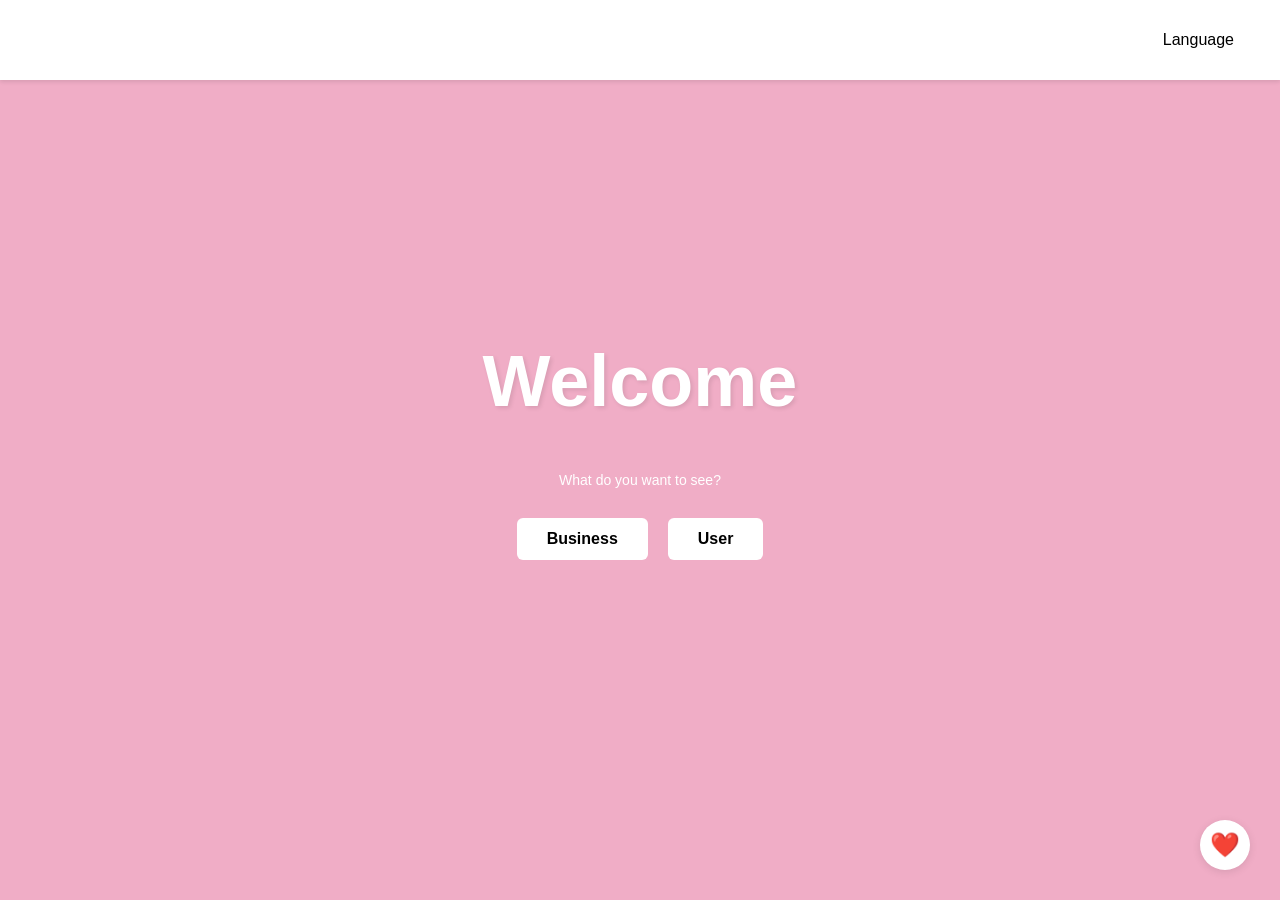
==== index.html @ 4588e00a "Create the initial portfolio website and temporary verification code flow" ====
<!DOCTYPE html>
<html lang="en">
<head>
    <meta charset="UTF-8">
    <meta name="viewport" content="width=device-width, initial-scale=1.0">
    <title>Welcome</title>
    <link rel="stylesheet" href="styles.css">
</head>
<body>
    <div class="top-bar">
        <button class="back-button" id="backButton">←</button>
        <div class="language-section" id="languageSection"><span class="language-label">Language</span></div>
    </div>

    <div class="main-container" id="mainContainer">
        <h1 class="main-title">Welcome</h1>
        <p class="subtitle">What do you want to see?</p>
        <div class="button-container">
            <button class="nav-button" data-section="business">Business</button>
            <button class="nav-button" data-section="user">User</button>
        </div>
        <div class="submenu" id="business-submenu">
            <button class="sub-button" data-page="about-me-business">About Me</button>
            <button class="sub-button" data-page="portfolio">Portfolio</button>
        </div>
        <div class="submenu" id="user-submenu">
            <button class="sub-button" data-page="about-me-user">About Me</button>
            <button class="sub-button" data-page="socials">Socials</button>
            <button class="sub-button" data-page="merch">Merch</button>
            <button class="sub-button" data-page="projects">Projects</button>
        </div>
    </div>

    <div class="detail-container" id="detailContainer">
        <div class="left-sidebar"><div class="white-box" id="whiteBox"></div></div>
        <div class="right-content"><h1 class="detail-title" id="detailTitle">Business</h1></div>
    </div>

    <button class="donate-button" id="donateButton">❤️</button>
    <div class="donate-label" id="donateLabel">Donate!</div>

    <div class="notifications-drawer" id="notificationsDrawer">
        <div class="drawer-header">
            <span class="drawer-title" id="drawerTitle">Notifications</span>
            <button class="drawer-close" id="drawerCloseBtn">✕</button>
        </div>
        <div class="drawer-content" id="drawerContent"></div>
    </div>

    <div class="panel" id="languagePanel">
        <div class="panel-content">
            <p class="panel-title">Select your language</p>
            <div class="language-options">
                <button class="language-option" data-lang="ja">日本語</button>
                <button class="language-option" data-lang="de">Deutsch</button>
                <button class="language-option" data-lang="en">English</button>
                <button class="language-option" data-lang="es">Español</button>
            </div>
            <button class="confirm-button" id="confirmButton">Confirm</button>
        </div>
    </div>

    <div class="panel" id="verificationPanel">
        <div class="panel-content">
            <p class="panel-title" id="verificationTitle">Enter verification code</p>
            <p id="verificationSubtitle" style="font-size: 12px; color: #666; margin-bottom: 20px;"></p>
            <div class="code-input-group" id="codeInputGroup">
                <input type="text" class="code-digit" maxlength="1" inputmode="numeric">
                <input type="text" class="code-digit" maxlength="1" inputmode="numeric">
                <input type="text" class="code-digit" maxlength="1" inputmode="numeric">
                <input type="text" class="code-digit" maxlength="1" inputmode="numeric">
                <input type="text" class="code-digit" maxlength="1" inputmode="numeric">
                <input type="text" class="code-digit" maxlength="1" inputmode="numeric">
            </div>
            <div class="error-message" id="verificationError"></div>
        </div>
    </div>

    <div class="panel" id="successPanel">
        <div class="panel-content success-panel">
            <p id="successMessage"></p>
            <button class="success-button" id="successConfirmBtn">Confirm</button>
        </div>
    </div>

    <div class="panel" id="profileEditPanel">
        <div class="panel-content">
            <p class="panel-title" id="profileEditTitle">Personalize profile</p>
            <div class="form-group">
                <label id="photoLabel">Profile photo</label>
                <input type="file" id="profilePhotoInput" accept="image/*">
            </div>
            <div class="form-group">
                <label id="usernameLabel">Username</label>
                <input type="text" id="profileUsernameInput" placeholder="New username">
            </div>
            <button class="confirm-button active" id="profileConfirmBtn" style="margin-top: 20px;">Confirm</button>
        </div>
    </div>

    <div class="overlay" id="overlay"></div>
    <script src="script.js"></script>
</body>
</html>
---- styles.css ----
* {
    margin: 0;
    padding: 0;
    box-sizing: border-box;
}

body {
    font-family: Arial, sans-serif;
    background-color: #F0ADC6;
    min-height: 100vh;
    overflow-x: hidden;
}

.top-bar {
    width: 100%;
    height: 80px;
    background-color: white;
    display: flex;
    justify-content: space-between;
    align-items: center;
    padding: 0 30px;
    position: fixed;
    top: 0;
    left: 0;
    z-index: 100;
    box-shadow: 0 2px 4px rgba(0, 0, 0, 0.1);
}

.back-button {
    display: none;
    background-color: #F0ADC6;
    border: 2px solid black;
    width: 40px;
    height: 40px;
    border-radius: 6px;
    cursor: pointer;
    font-size: 20px;
    color: black;
}

.back-button.show {
    display: flex;
    justify-content: center;
    align-items: center;
}

.language-section {
    cursor: pointer;
    margin-left: auto;
}

.language-section.hidden { display: none; }

.language-label {
    color: black;
    font-size: 16px;
    font-weight: 500;
    padding: 8px 16px;
    border-radius: 4px;
}

.language-label:hover { background-color: #f0f0f0; }

.main-container,
.detail-container {
    min-height: 100vh;
    padding-top: 80px;
    background-color: #F0ADC6;
}

.main-container {
    display: flex;
    flex-direction: column;
    justify-content: center;
    align-items: center;
}

.main-container.hidden { display: none; }

.detail-container {
    display: none;
    flex-direction: row;
    gap: 20px;
    padding: 100px 20px 20px;
}

.detail-container.show { display: flex; }

.left-sidebar {
    width: 28%;
    display: flex;
    justify-content: center;
    align-items: flex-start;
}

.right-content {
    width: 72%;
    display: flex;
    flex-direction: column;
    align-items: center;
}

.white-box {
    background-color: white;
    border-radius: 12px;
    padding: 30px;
    width: 100%;
    max-width: 350px;
    box-shadow: 0 4px 15px rgba(0, 0, 0, 0.1);
    min-height: 60vh;
    display: flex;
    flex-direction: column;
    gap: 20px;
}

.main-title,
.detail-title {
    font-weight: bold;
    color: white;
    text-align: center;
    text-shadow: 2px 2px 4px rgba(0, 0, 0, 0.1);
}

.main-title { font-size: 72px; margin-bottom: 50px; }
.detail-title { font-size: 48px; margin-bottom: 40px; }

.subtitle {
    color: white;
    font-size: 14px;
    margin-bottom: 30px;
    text-align: center;
}

.button-container {
    display: flex;
    gap: 20px;
    margin-bottom: 40px;
    flex-wrap: wrap;
    justify-content: center;
}

.nav-button,
.sub-button,
.profile-button,
.login-button,
.confirm-button,
.success-button,
.language-option {
    border: none;
    border-radius: 6px;
    cursor: pointer;
    font-weight: 600;
    transition: all 0.3s ease;
}

.nav-button {
    background: white;
    color: black;
    padding: 12px 30px;
    font-size: 16px;
}

.submenu {
    display: flex;
    gap: 15px;
    flex-wrap: wrap;
    justify-content: center;
    margin-top: 20px;
    opacity: 0;
    max-height: 0;
    overflow: hidden;
    transition: all 0.3s ease;
}

.submenu.active { opacity: 1; max-height: 200px; }

.sub-button {
    background: white;
    color: black;
    padding: 10px 20px;
    font-size: 14px;
}

.nav-button:hover,
.sub-button:hover,
.profile-button:hover,
.login-button:hover,
.confirm-button:hover,
.success-button:hover,
.back-button:hover {
    transform: translateY(-2px);
}

.form-group {
    display: flex;
    flex-direction: column;
    gap: 8px;
}

.form-group label {
    color: black;
    font-size: 14px;
    font-weight: 600;
}

.form-group input[type="email"],
.form-group input[type="text"] {
    padding: 10px;
    border: 2px solid #e0e0e0;
    border-radius: 6px;
    font-size: 14px;
}

.form-group input:focus,
.code-digit:focus {
    outline: none;
    border-color: #F0ADC6;
}

.notification-group {
    display: flex;
    gap: 12px;
    align-items: flex-start;
    padding: 15px;
    background: #f9f9f9;
    border-radius: 6px;
}

.notification-group input { width: 20px; height: 20px; }
.notification-group label { font-size: 12px; color: #666; }

.login-button,
.profile-button,
.confirm-button,
.success-button {
    background: #F0ADC6;
    color: black;
    padding: 12px;
}

.login-button { margin-top: auto; }

.user-profile {
    display: flex;
    flex-direction: column;
    gap: 20px;
    align-items: center;
}

.profile-avatar {
    width: 100px;
    height: 100px;
    border-radius: 50%;
    background: #e0e0e0;
    display: flex;
    align-items: center;
    justify-content: center;
    color: #999;
    overflow: hidden;
}

.profile-avatar img { width: 100%; height: 100%; object-fit: cover; }
.profile-name { font-size: 18px; font-weight: 600; }
.profile-buttons { display: flex; flex-direction: column; gap: 12px; width: 100%; }
.profile-button { width: 100%; }

.donate-button {
    position: fixed;
    bottom: 30px;
    right: 30px;
    width: 50px;
    height: 50px;
    background: white;
    border: none;
    border-radius: 50%;
    cursor: pointer;
    font-size: 24px;
    box-shadow: 0 2px 8px rgba(0, 0, 0, 0.1);
    z-index: 50;
}

.donate-label {
    position: fixed;
    bottom: 30px;
    right: 90px;
    background: white;
    padding: 8px 15px;
    border-radius: 6px;
    font-size: 14px;
    font-weight: 600;
    opacity: 0;
    pointer-events: none;
    transition: all 0.3s ease;
}

.donate-button:hover ~ .donate-label { opacity: 1; }

.overlay {
    display: none;
    position: fixed;
    inset: 0;
    background: rgba(0, 0, 0, 0.5);
    z-index: 200;
}

.overlay.active { display: block; }

.panel {
    position: fixed;
    top: 50%;
    left: 50%;
    transform: translate(-50%, -50%) scale(0);
    background: white;
    padding: 40px;
    border-radius: 12px;
    z-index: 300;
    box-shadow: 0 8px 32px rgba(0, 0, 0, 0.2);
    max-width: 400px;
    width: 90%;
    transition: transform 0.3s ease;
}

.panel.active { transform: translate(-50%, -50%) scale(1); }
.panel-content { text-align: center; }

.panel-title {
    color: black;
    font-size: 18px;
    font-weight: 600;
    margin-bottom: 25px;
}

.language-options {
    display: flex;
    flex-direction: column;
    gap: 12px;
    margin-bottom: 25px;
}

.language-option {
    background: #f5f5f5;
    color: black;
    border: 2px solid #e0e0e0;
    padding: 12px 20px;
}

.language-option.selected,
.confirm-button.active { background: #F0ADC6; border-color: #F0ADC6; }
.confirm-button { opacity: 0.5; pointer-events: none; }
.confirm-button.active { opacity: 1; pointer-events: all; }

.code-input-group {
    display: flex;
    gap: 8px;
    justify-content: center;
    margin: 20px 0;
}

.code-digit {
    width: 40px;
    height: 40px;
    font-size: 18px;
    font-weight: 600;
    text-align: center;
    border: 2px solid #e0e0e0;
    border-radius: 6px;
}

.error-message {
    color: red;
    font-size: 12px;
    text-align: center;
    margin-top: 10px;
    display: none;
}

.error-message.show { display: block; }

.success-panel { max-width: 350px; }
.success-panel p { color: black; line-height: 1.6; margin-bottom: 20px; }

.code-notice {
    position: fixed;
    top: 100px;
    right: 30px;
    z-index: 500;
    background: white;
    color: black;
    border-radius: 10px;
    padding: 18px 24px;
    min-width: 220px;
    text-align: center;
    box-shadow: 0 8px 24px rgba(0, 0, 0, 0.18);
    transform: translateX(0);
    transition: transform 0.45s ease, opacity 0.45s ease;
}

.code-notice-label { font-size: 14px; margin-bottom: 8px; }
.code-notice-value { font-size: 36px; font-weight: 800; letter-spacing: 5px; }
.code-notice.hide { transform: translateX(calc(100% + 40px)); opacity: 0; }

.notifications-drawer {
    position: fixed;
    top: 80px;
    right: -400px;
    width: 350px;
    height: calc(100vh - 80px);
    background: white;
    box-shadow: -4px 0 15px rgba(0, 0, 0, 0.2);
    z-index: 250;
    transition: right 0.3s ease;
}

.notifications-drawer.open { right: 0; }
.drawer-header { padding: 20px; border-bottom: 2px solid #e0e0e0; display: flex; justify-content: space-between; }
.drawer-content { padding: 20px; }
.notification-item { padding: 12px; background: #f9f9f9; border-radius: 6px; margin-bottom: 12px; }
.drawer-close { width: 30px; height: 30px; background: #F0ADC6; border: none; border-radius: 6px; cursor: pointer; }

@media (max-width: 768px) {
    .main-title { font-size: 48px; }
    .detail-title { font-size: 36px; }
    .top-bar { height: 60px; padding: 0 20px; }
    .detail-container { flex-direction: column; padding-top: 80px; }
    .left-sidebar, .right-content { width: 100%; }
    .panel { padding: 30px 20px; }
    .code-notice { top: 70px; right: 12px; min-width: 190px; }
}
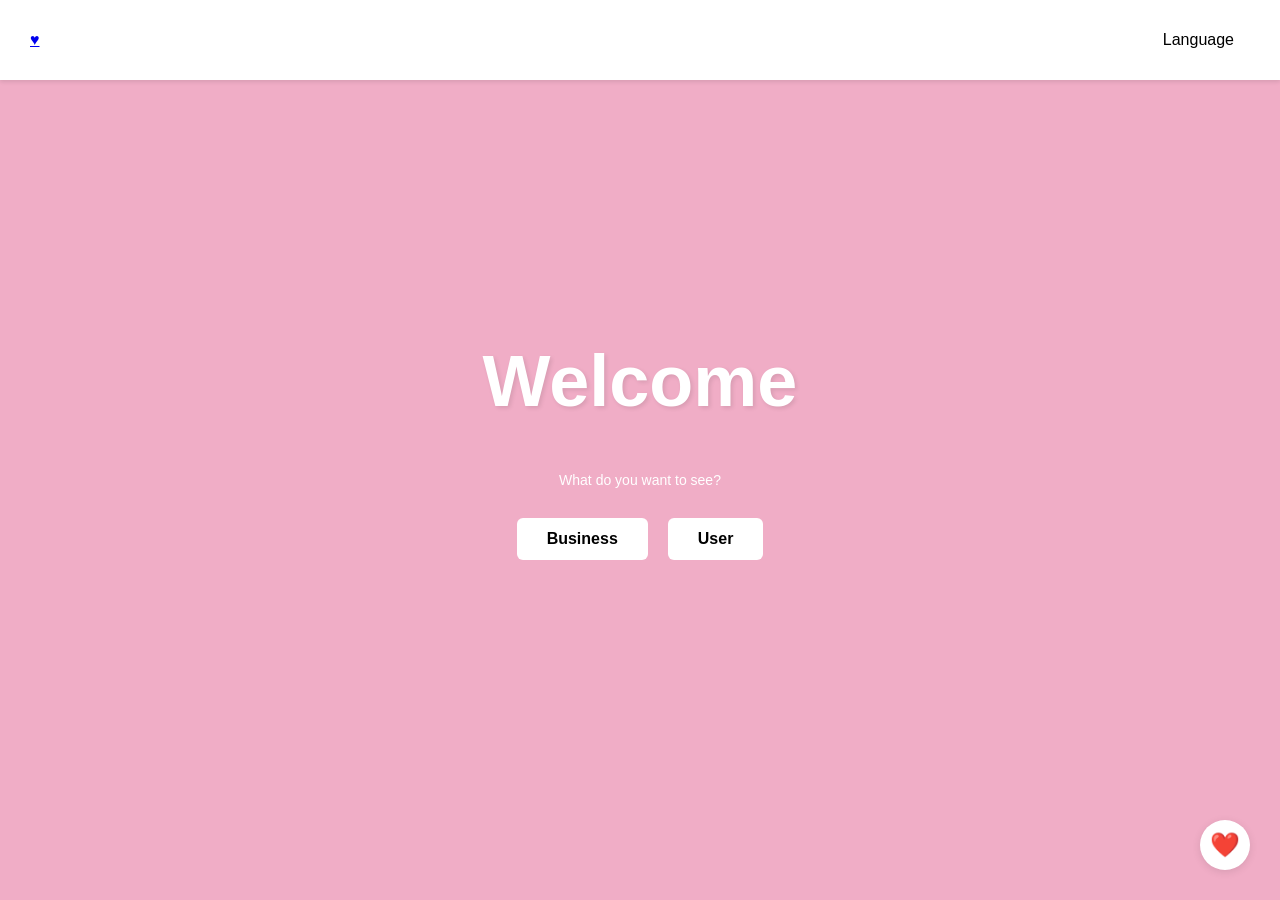
==== commit 81c4214a: "Add visible pink heart link to control room" ====
--- a/index.html
+++ b/index.html
@@ -4,101 +4,32 @@
     <meta charset="UTF-8">
     <meta name="viewport" content="width=device-width, initial-scale=1.0">
     <title>Welcome</title>
-    <link rel="stylesheet" href="styles.css">
+    <link rel="stylesheet" href="styles.css?v=account-fix-20261122">
 </head>
 <body>
     <div class="top-bar">
-        <button class="back-button" id="backButton">←</button>
+        <button class="back-button" id="backButton" aria-label="Back">←</button>
+        <a class="control-room-heart" href="control-room.html" aria-label="Sala de control">♥</a>
         <div class="language-section" id="languageSection"><span class="language-label">Language</span></div>
     </div>
-
     <div class="main-container" id="mainContainer">
-        <h1 class="main-title">Welcome</h1>
-        <p class="subtitle">What do you want to see?</p>
-        <div class="button-container">
-            <button class="nav-button" data-section="business">Business</button>
-            <button class="nav-button" data-section="user">User</button>
-        </div>
-        <div class="submenu" id="business-submenu">
-            <button class="sub-button" data-page="about-me-business">About Me</button>
-            <button class="sub-button" data-page="portfolio">Portfolio</button>
-        </div>
-        <div class="submenu" id="user-submenu">
-            <button class="sub-button" data-page="about-me-user">About Me</button>
-            <button class="sub-button" data-page="socials">Socials</button>
-            <button class="sub-button" data-page="merch">Merch</button>
-            <button class="sub-button" data-page="projects">Projects</button>
-        </div>
+        <h1 class="main-title">Welcome</h1><p class="subtitle">What do you want to see?</p>
+        <div class="button-container"><button class="nav-button" data-section="business">Business</button><button class="nav-button" data-section="user">User</button></div>
+        <div class="submenu" id="business-submenu"><button class="sub-button" data-page="about-me-business">About Me</button><button class="sub-button" data-page="portfolio">Portfolio</button></div>
+        <div class="submenu" id="user-submenu"><button class="sub-button" data-page="about-me-user">About Me</button><button class="sub-button" data-page="socials">Socials</button><button class="sub-button" data-page="merch">Merch</button><button class="sub-button" data-page="projects">Projects</button></div>
     </div>
-
-    <div class="detail-container" id="detailContainer">
-        <div class="left-sidebar"><div class="white-box" id="whiteBox"></div></div>
-        <div class="right-content"><h1 class="detail-title" id="detailTitle">Business</h1></div>
-    </div>
-
-    <button class="donate-button" id="donateButton">❤️</button>
-    <div class="donate-label" id="donateLabel">Donate!</div>
-
-    <div class="notifications-drawer" id="notificationsDrawer">
-        <div class="drawer-header">
-            <span class="drawer-title" id="drawerTitle">Notifications</span>
-            <button class="drawer-close" id="drawerCloseBtn">✕</button>
-        </div>
-        <div class="drawer-content" id="drawerContent"></div>
-    </div>
-
-    <div class="panel" id="languagePanel">
-        <div class="panel-content">
-            <p class="panel-title">Select your language</p>
-            <div class="language-options">
-                <button class="language-option" data-lang="ja">日本語</button>
-                <button class="language-option" data-lang="de">Deutsch</button>
-                <button class="language-option" data-lang="en">English</button>
-                <button class="language-option" data-lang="es">Español</button>
-            </div>
-            <button class="confirm-button" id="confirmButton">Confirm</button>
-        </div>
-    </div>
-
-    <div class="panel" id="verificationPanel">
-        <div class="panel-content">
-            <p class="panel-title" id="verificationTitle">Enter verification code</p>
-            <p id="verificationSubtitle" style="font-size: 12px; color: #666; margin-bottom: 20px;"></p>
-            <div class="code-input-group" id="codeInputGroup">
-                <input type="text" class="code-digit" maxlength="1" inputmode="numeric">
-                <input type="text" class="code-digit" maxlength="1" inputmode="numeric">
-                <input type="text" class="code-digit" maxlength="1" inputmode="numeric">
-                <input type="text" class="code-digit" maxlength="1" inputmode="numeric">
-                <input type="text" class="code-digit" maxlength="1" inputmode="numeric">
-                <input type="text" class="code-digit" maxlength="1" inputmode="numeric">
-            </div>
-            <div class="error-message" id="verificationError"></div>
-        </div>
-    </div>
-
-    <div class="panel" id="successPanel">
-        <div class="panel-content success-panel">
-            <p id="successMessage"></p>
-            <button class="success-button" id="successConfirmBtn">Confirm</button>
-        </div>
-    </div>
-
-    <div class="panel" id="profileEditPanel">
-        <div class="panel-content">
-            <p class="panel-title" id="profileEditTitle">Personalize profile</p>
-            <div class="form-group">
-                <label id="photoLabel">Profile photo</label>
-                <input type="file" id="profilePhotoInput" accept="image/*">
-            </div>
-            <div class="form-group">
-                <label id="usernameLabel">Username</label>
-                <input type="text" id="profileUsernameInput" placeholder="New username">
-            </div>
-            <button class="confirm-button active" id="profileConfirmBtn" style="margin-top: 20px;">Confirm</button>
-        </div>
-    </div>
-
+    <div class="detail-container" id="detailContainer"><div class="left-sidebar"><div class="white-box" id="whiteBox"></div></div><div class="right-content"><h1 class="detail-title" id="detailTitle"></h1></div></div>
+    <button class="donate-button" id="donateButton" aria-label="Donate">❤️</button><div class="donate-label" id="donateLabel">Donate!</div>
+    <div class="notifications-drawer" id="notificationsDrawer"><div class="drawer-header"><span class="drawer-title" id="drawerTitle">Notifications</span><button class="drawer-close" id="drawerCloseBtn">×</button></div><div class="drawer-content" id="drawerContent"></div></div>
+    <div class="panel" id="languagePanel"><div class="panel-content"><p class="panel-title">Select your language</p><div class="language-options"><button class="language-option" data-lang="ja">日本語</button><button class="language-option" data-lang="en">English</button><button class="language-option" data-lang="de">Deutsch</button><button class="language-option" data-lang="es">Español</button></div><button class="confirm-button" id="confirmButton">Confirm</button></div></div>
+    <div class="panel" id="verificationPanel"><div class="panel-content"><p class="panel-title" id="verificationTitle">Enter verification code</p><p id="verificationSubtitle" class="verification-subtitle">Code expires in 10 seconds</p><div class="code-input-group"><input class="code-digit" inputmode="numeric" maxlength="1"><input class="code-digit" inputmode="numeric" maxlength="1"><input class="code-digit" inputmode="numeric" maxlength="1"><input class="code-digit" inputmode="numeric" maxlength="1"><input class="code-digit" inputmode="numeric" maxlength="1"><input class="code-digit" inputmode="numeric" maxlength="1"></div><div class="error-message" id="verificationError">Incorrect code</div></div></div>
+    <div class="panel" id="successPanel"><div class="panel-content success-panel"><p id="successMessage"></p><button class="success-button" id="successConfirmBtn">Confirm</button></div></div>
+    <div class="panel" id="profileEditPanel"><div class="panel-content"><p class="panel-title" id="profileEditTitle">Personalize profile</p><div class="crop-editor"><div class="crop-preview" id="cropPreview"><span id="cropPlaceholder">pfp</span><img id="cropImage" alt="Profile preview" hidden></div><div class="crop-controls"><label class="choose-photo-button" for="profilePhotoInput" id="choosePhotoLabel">Choose photo</label><input id="profilePhotoInput" type="file" accept="image/*" hidden><span class="zoom-label" id="zoomLabel">Zoom</span><input id="photoZoom" type="range" min="1" max="3" step="0.01" value="1" disabled><span class="crop-hint" id="cropHint">Move the image to adjust it.</span></div></div><div class="form-group"><label for="profileUsernameInput" id="usernameLabel">Name</label><input type="text" id="profileUsernameInput" maxlength="30"></div><button class="confirm-button active" id="profileConfirmBtn">Confirm</button></div></div>
+    <div class="panel account-panel" id="accountPanel"><div class="panel-content"><div class="panel-heading"><p class="panel-title" id="accountPanelTitle">Sobre mi cuenta</p><button class="panel-close" id="accountCloseBtn" aria-label="Close">×</button></div><div class="account-actions"><button class="account-action" id="accountInfoBtn">Información de mi cuenta</button><button class="account-action" id="logoutBtn">Cerrar sesión</button><button class="account-action danger-button" id="deleteAccountBtn">Borrar cuenta</button></div></div></div>
+    <div class="panel account-panel" id="accountInfoPanel"><div class="panel-content"><div class="panel-heading"><p class="panel-title">Información de mi cuenta</p></div><div class="account-info"><p><strong id="createdAtLabel">Creado el:</strong> <span id="accountCreatedAt"></span></p><p><strong id="visitsLabel">Visitas:</strong> <span id="accountVisits"></span></p></div><div class="account-panel-footer"><span id="backToAccountLabel">Volver</span><button class="back-to-account-button" id="backToAccountBtn" aria-label="Volver">←</button></div></div></div>
+    <div class="panel confirm-delete-panel" id="deleteConfirmPanel"><div class="panel-content"><p class="panel-title" id="deleteConfirmTitle">¿Estás seguro de querer borrar la cuenta?</p><div class="delete-confirm-actions"><button class="confirm-button active" id="confirmDeleteBtn">Sí</button><button class="success-button" id="cancelDeleteBtn">No</button></div></div></div>
+    <div class="panel account-panel delete-request-panel" id="deleteRequestPanel"><div class="panel-content"><div class="panel-heading"><span></span><button class="panel-close" id="deleteRequestCloseBtn" aria-label="Close">×</button></div><p class="delete-request-message">Para borrar tu cuenta, debes enviar una solicitud por correo. Se eliminarán tus datos personales una vez confirmada la solicitud.</p></div></div>
     <div class="overlay" id="overlay"></div>
-    <script src="script.js"></script>
+    <script src="script.js?v=account-fix-20261122"></script>
 </body>
 </html>
--- a/styles.css
+++ b/styles.css
@@ -4,425 +4,118 @@
     box-sizing: border-box;
 }
 
-body {
-    font-family: Arial, sans-serif;
-    background-color: #F0ADC6;
-    min-height: 100vh;
-    overflow-x: hidden;
-}
-
-.top-bar {
-    width: 100%;
-    height: 80px;
-    background-color: white;
-    display: flex;
-    justify-content: space-between;
-    align-items: center;
-    padding: 0 30px;
-    position: fixed;
-    top: 0;
-    left: 0;
-    z-index: 100;
-    box-shadow: 0 2px 4px rgba(0, 0, 0, 0.1);
-}
-
-.back-button {
-    display: none;
-    background-color: #F0ADC6;
-    border: 2px solid black;
-    width: 40px;
-    height: 40px;
-    border-radius: 6px;
-    cursor: pointer;
-    font-size: 20px;
-    color: black;
-}
-
-.back-button.show {
-    display: flex;
-    justify-content: center;
-    align-items: center;
-}
-
-.language-section {
-    cursor: pointer;
-    margin-left: auto;
-}
-
+body { font-family: Arial, sans-serif; background-color: #F0ADC6; min-height: 100vh; overflow-x: hidden; }
+.top-bar { width: 100%; height: 80px; background: white; display: flex; justify-content: space-between; align-items: center; padding: 0 30px; position: fixed; top: 0; left: 0; z-index: 100; box-shadow: 0 2px 4px rgba(0,0,0,.1); }
+.back-button { display: none; background: #F0ADC6; border: 2px solid black; width: 40px; height: 40px; border-radius: 6px; cursor: pointer; font-size: 20px; color: black; }
+.back-button.show { display: flex; justify-content: center; align-items: center; }
+.language-section { cursor: pointer; margin-left: auto; }
 .language-section.hidden { display: none; }
-
-.language-label {
-    color: black;
-    font-size: 16px;
-    font-weight: 500;
-    padding: 8px 16px;
-    border-radius: 4px;
-}
-
-.language-label:hover { background-color: #f0f0f0; }
-
-.main-container,
-.detail-container {
-    min-height: 100vh;
-    padding-top: 80px;
-    background-color: #F0ADC6;
-}
-
-.main-container {
-    display: flex;
-    flex-direction: column;
-    justify-content: center;
-    align-items: center;
-}
-
+.language-label { color: black; font-size: 16px; font-weight: 500; padding: 8px 16px; border-radius: 4px; }
+.language-label:hover { background: #f0f0f0; }
+.main-container, .detail-container { min-height: 100vh; padding-top: 80px; background: #F0ADC6; }
+.main-container { display: flex; flex-direction: column; justify-content: center; align-items: center; }
 .main-container.hidden { display: none; }
-
-.detail-container {
-    display: none;
-    flex-direction: row;
-    gap: 20px;
-    padding: 100px 20px 20px;
-}
-
+.detail-container { display: none; flex-direction: row; gap: 20px; padding: 100px 20px 20px; }
 .detail-container.show { display: flex; }
-
-.left-sidebar {
-    width: 28%;
-    display: flex;
-    justify-content: center;
-    align-items: flex-start;
-}
-
-.right-content {
-    width: 72%;
-    display: flex;
-    flex-direction: column;
-    align-items: center;
-}
-
-.white-box {
-    background-color: white;
-    border-radius: 12px;
-    padding: 30px;
-    width: 100%;
-    max-width: 350px;
-    box-shadow: 0 4px 15px rgba(0, 0, 0, 0.1);
-    min-height: 60vh;
-    display: flex;
-    flex-direction: column;
-    gap: 20px;
-}
-
-.main-title,
-.detail-title {
-    font-weight: bold;
-    color: white;
-    text-align: center;
-    text-shadow: 2px 2px 4px rgba(0, 0, 0, 0.1);
-}
-
+.left-sidebar { width: 28%; display: flex; justify-content: center; align-items: flex-start; }
+.right-content { width: 72%; display: flex; flex-direction: column; align-items: center; }
+.white-box { background: white; border-radius: 12px; padding: 30px; width: 100%; max-width: 350px; box-shadow: 0 4px 15px rgba(0,0,0,.1); min-height: 60vh; display: flex; flex-direction: column; gap: 20px; }
+.main-title, .detail-title { font-weight: bold; color: white; text-align: center; text-shadow: 2px 2px 4px rgba(0,0,0,.1); }
 .main-title { font-size: 72px; margin-bottom: 50px; }
 .detail-title { font-size: 48px; margin-bottom: 40px; }
-
-.subtitle {
-    color: white;
-    font-size: 14px;
-    margin-bottom: 30px;
-    text-align: center;
-}
-
-.button-container {
-    display: flex;
-    gap: 20px;
-    margin-bottom: 40px;
-    flex-wrap: wrap;
-    justify-content: center;
-}
-
-.nav-button,
-.sub-button,
-.profile-button,
-.login-button,
-.confirm-button,
-.success-button,
-.language-option {
-    border: none;
-    border-radius: 6px;
-    cursor: pointer;
-    font-weight: 600;
-    transition: all 0.3s ease;
-}
-
-.nav-button {
-    background: white;
-    color: black;
-    padding: 12px 30px;
-    font-size: 16px;
-}
-
-.submenu {
-    display: flex;
-    gap: 15px;
-    flex-wrap: wrap;
-    justify-content: center;
-    margin-top: 20px;
-    opacity: 0;
-    max-height: 0;
-    overflow: hidden;
-    transition: all 0.3s ease;
-}
-
+.subtitle { color: white; font-size: 14px; margin-bottom: 30px; text-align: center; }
+.button-container { display: flex; gap: 20px; margin-bottom: 40px; flex-wrap: wrap; justify-content: center; }
+.nav-button, .sub-button, .profile-button, .login-button, .confirm-button, .success-button, .language-option, .account-action, .choose-photo-button, .back-to-account-button { border: none; border-radius: 6px; cursor: pointer; font-weight: 600; transition: all .2s ease; }
+.nav-button { background: white; color: black; padding: 12px 30px; font-size: 16px; }
+.submenu { display: flex; gap: 15px; flex-wrap: wrap; justify-content: center; margin-top: 20px; opacity: 0; max-height: 0; overflow: hidden; transition: all .3s ease; }
 .submenu.active { opacity: 1; max-height: 200px; }
-
-.sub-button {
-    background: white;
-    color: black;
-    padding: 10px 20px;
-    font-size: 14px;
-}
-
-.nav-button:hover,
-.sub-button:hover,
-.profile-button:hover,
-.login-button:hover,
-.confirm-button:hover,
-.success-button:hover,
-.back-button:hover {
-    transform: translateY(-2px);
-}
-
-.form-group {
-    display: flex;
-    flex-direction: column;
-    gap: 8px;
-}
-
-.form-group label {
-    color: black;
-    font-size: 14px;
-    font-weight: 600;
-}
-
-.form-group input[type="email"],
-.form-group input[type="text"] {
-    padding: 10px;
-    border: 2px solid #e0e0e0;
-    border-radius: 6px;
-    font-size: 14px;
-}
-
-.form-group input:focus,
-.code-digit:focus {
-    outline: none;
-    border-color: #F0ADC6;
-}
-
-.notification-group {
-    display: flex;
-    gap: 12px;
-    align-items: flex-start;
-    padding: 15px;
-    background: #f9f9f9;
-    border-radius: 6px;
-}
-
+.sub-button { background: white; color: black; padding: 10px 20px; font-size: 14px; }
+.nav-button:hover, .sub-button:hover, .profile-button:hover, .login-button:hover, .confirm-button:hover, .success-button:hover, .account-action:hover, .back-to-account-button:hover, .choose-photo-button:hover { transform: translateY(-2px); }
+.form-group { display: flex; flex-direction: column; gap: 8px; }
+.form-group label { color: black; font-size: 14px; font-weight: 600; }
+.form-group input[type="email"], .form-group input[type="text"] { padding: 10px; border: 2px solid #e0e0e0; border-radius: 6px; font-size: 14px; }
+.form-group input:focus, .code-digit:focus { outline: none; border-color: #F0ADC6; }
+.notification-group { display: flex; gap: 12px; align-items: flex-start; padding: 15px; background: #f9f9f9; border-radius: 6px; }
 .notification-group input { width: 20px; height: 20px; }
 .notification-group label { font-size: 12px; color: #666; }
-
-.login-button,
-.profile-button,
-.confirm-button,
-.success-button {
-    background: #F0ADC6;
-    color: black;
-    padding: 12px;
-}
-
+.login-button, .profile-button, .confirm-button, .success-button { background: #F0ADC6; color: black; padding: 12px; }
 .login-button { margin-top: auto; }
-
-.user-profile {
-    display: flex;
-    flex-direction: column;
-    gap: 20px;
-    align-items: center;
-}
-
-.profile-avatar {
-    width: 100px;
-    height: 100px;
-    border-radius: 50%;
-    background: #e0e0e0;
-    display: flex;
-    align-items: center;
-    justify-content: center;
-    color: #999;
-    overflow: hidden;
-}
-
+.user-profile { display: flex; flex-direction: column; gap: 20px; align-items: center; width: 100%; }
+.profile-avatar { width: 100px; height: 100px; border-radius: 50%; background: #fff0f6; border: 3px solid #cc668e; display: flex; align-items: center; justify-content: center; color: #222; overflow: hidden; font-weight: 700; }
 .profile-avatar img { width: 100%; height: 100%; object-fit: cover; }
 .profile-name { font-size: 18px; font-weight: 600; }
 .profile-buttons { display: flex; flex-direction: column; gap: 12px; width: 100%; }
 .profile-button { width: 100%; }
-
-.donate-button {
-    position: fixed;
-    bottom: 30px;
-    right: 30px;
-    width: 50px;
-    height: 50px;
-    background: white;
-    border: none;
-    border-radius: 50%;
-    cursor: pointer;
-    font-size: 24px;
-    box-shadow: 0 2px 8px rgba(0, 0, 0, 0.1);
-    z-index: 50;
-}
-
-.donate-label {
-    position: fixed;
-    bottom: 30px;
-    right: 90px;
-    background: white;
-    padding: 8px 15px;
-    border-radius: 6px;
-    font-size: 14px;
-    font-weight: 600;
-    opacity: 0;
-    pointer-events: none;
-    transition: all 0.3s ease;
-}
-
+.donate-button { position: fixed; bottom: 30px; right: 30px; width: 50px; height: 50px; background: white; border: none; border-radius: 50%; cursor: pointer; font-size: 24px; box-shadow: 0 2px 8px rgba(0,0,0,.1); z-index: 50; }
+.donate-label { position: fixed; bottom: 30px; right: 90px; background: white; padding: 8px 15px; border-radius: 6px; font-size: 14px; font-weight: 600; opacity: 0; pointer-events: none; transition: all .3s ease; }
 .donate-button:hover ~ .donate-label { opacity: 1; }
-
-.overlay {
-    display: none;
-    position: fixed;
-    inset: 0;
-    background: rgba(0, 0, 0, 0.5);
-    z-index: 200;
-}
-
+.overlay { display: none; position: fixed; inset: 0; background: rgba(0,0,0,.5); z-index: 200; }
 .overlay.active { display: block; }
-
-.panel {
-    position: fixed;
-    top: 50%;
-    left: 50%;
-    transform: translate(-50%, -50%) scale(0);
-    background: white;
-    padding: 40px;
-    border-radius: 12px;
-    z-index: 300;
-    box-shadow: 0 8px 32px rgba(0, 0, 0, 0.2);
-    max-width: 400px;
-    width: 90%;
-    transition: transform 0.3s ease;
-}
-
-.panel.active { transform: translate(-50%, -50%) scale(1); }
+.panel { position: fixed; top: 50%; left: 50%; transform: translate(-50%,-50%) scale(0); background: white; padding: 40px; border-radius: 12px; z-index: 300; box-shadow: 0 8px 32px rgba(0,0,0,.2); max-width: 400px; width: 90%; max-height: calc(100vh - 32px); overflow-y: auto; transition: transform .3s ease; }
+.panel.active { transform: translate(-50%,-50%) scale(1); }
 .panel-content { text-align: center; }
-
-.panel-title {
-    color: black;
-    font-size: 18px;
-    font-weight: 600;
-    margin-bottom: 25px;
-}
-
-.language-options {
-    display: flex;
-    flex-direction: column;
-    gap: 12px;
-    margin-bottom: 25px;
-}
-
-.language-option {
-    background: #f5f5f5;
-    color: black;
-    border: 2px solid #e0e0e0;
-    padding: 12px 20px;
-}
-
-.language-option.selected,
-.confirm-button.active { background: #F0ADC6; border-color: #F0ADC6; }
-.confirm-button { opacity: 0.5; pointer-events: none; }
+.panel-title { color: black; font-size: 18px; font-weight: 600; margin-bottom: 25px; }
+.language-options { display: flex; flex-direction: column; gap: 12px; margin-bottom: 25px; }
+.language-option { background: #f5f5f5; color: black; border: 2px solid #e0e0e0; padding: 12px 20px; }
+.language-option.selected, .confirm-button.active { background: #F0ADC6; border-color: #F0ADC6; }
+.confirm-button { opacity: .5; pointer-events: none; }
 .confirm-button.active { opacity: 1; pointer-events: all; }
-
-.code-input-group {
-    display: flex;
-    gap: 8px;
-    justify-content: center;
-    margin: 20px 0;
-}
-
-.code-digit {
-    width: 40px;
-    height: 40px;
-    font-size: 18px;
-    font-weight: 600;
-    text-align: center;
-    border: 2px solid #e0e0e0;
-    border-radius: 6px;
-}
-
-.error-message {
-    color: red;
-    font-size: 12px;
-    text-align: center;
-    margin-top: 10px;
-    display: none;
-}
-
+.code-input-group { display: flex; gap: 8px; justify-content: center; margin: 20px 0; }
+.code-digit { width: 40px; height: 40px; font-size: 18px; font-weight: 600; text-align: center; border: 2px solid #e0e0e0; border-radius: 6px; }
+.verification-subtitle { font-size: 12px; color: #666; margin-bottom: 20px; }
+.error-message { color: red; font-size: 12px; text-align: center; margin-top: 10px; display: none; }
 .error-message.show { display: block; }
-
 .success-panel { max-width: 350px; }
 .success-panel p { color: black; line-height: 1.6; margin-bottom: 20px; }
-
-.code-notice {
-    position: fixed;
-    top: 100px;
-    right: 30px;
-    z-index: 500;
-    background: white;
-    color: black;
-    border-radius: 10px;
-    padding: 18px 24px;
-    min-width: 220px;
-    text-align: center;
-    box-shadow: 0 8px 24px rgba(0, 0, 0, 0.18);
-    transform: translateX(0);
-    transition: transform 0.45s ease, opacity 0.45s ease;
-}
-
+.code-notice { position: fixed; top: 100px; right: 30px; z-index: 500; background: white; color: black; border-radius: 10px; padding: 18px 24px; min-width: 220px; text-align: center; box-shadow: 0 8px 24px rgba(0,0,0,.18); transition: transform .45s ease, opacity .45s ease; }
 .code-notice-label { font-size: 14px; margin-bottom: 8px; }
 .code-notice-value { font-size: 36px; font-weight: 800; letter-spacing: 5px; }
 .code-notice.hide { transform: translateX(calc(100% + 40px)); opacity: 0; }
-
-.notifications-drawer {
-    position: fixed;
-    top: 80px;
-    right: -400px;
-    width: 350px;
-    height: calc(100vh - 80px);
-    background: white;
-    box-shadow: -4px 0 15px rgba(0, 0, 0, 0.2);
-    z-index: 250;
-    transition: right 0.3s ease;
-}
-
+.notifications-drawer { position: fixed; top: 80px; right: -400px; width: 350px; height: calc(100vh - 80px); background: white; box-shadow: -4px 0 15px rgba(0,0,0,.2); z-index: 250; transition: right .3s ease; }
 .notifications-drawer.open { right: 0; }
 .drawer-header { padding: 20px; border-bottom: 2px solid #e0e0e0; display: flex; justify-content: space-between; }
 .drawer-content { padding: 20px; }
 .notification-item { padding: 12px; background: #f9f9f9; border-radius: 6px; margin-bottom: 12px; }
 .drawer-close { width: 30px; height: 30px; background: #F0ADC6; border: none; border-radius: 6px; cursor: pointer; }
 
+/* Profile photo crop editor */
+.crop-editor { display: flex; align-items: center; gap: 18px; margin-bottom: 20px; text-align: left; }
+.crop-preview { width: 116px; height: 116px; flex: 0 0 116px; position: relative; overflow: hidden; border-radius: 50%; border: 4px solid #c65480; background: #fff0f6; display: grid; place-items: center; color: #222; font-weight: 700; touch-action: none; }
+.crop-preview img { position: absolute; max-width: none; max-height: none; transform: translate(-50%,-50%); cursor: grab; user-select: none; }
+.crop-preview img:active { cursor: grabbing; }
+.crop-controls { min-width: 0; flex: 1; display: flex; flex-direction: column; gap: 9px; }
+.choose-photo-button { background: #F0ADC6; color: #111; padding: 10px 12px; text-align: center; display: inline-block; font-size: 13px; }
+.zoom-label { font-size: 13px; font-weight: 600; }
+.crop-controls input[type="range"] { width: 100%; accent-color: #c65480; }
+.crop-hint { color: #666; font-size: 11px; line-height: 1.35; }
+
+/* Account panels */
+.account-panel { padding: 28px; }
+.panel-heading { display: flex; align-items: center; justify-content: space-between; gap: 12px; margin-bottom: 18px; }
+.panel-heading .panel-title { margin: 0; text-align: left; }
+.panel-close { width: 30px; height: 30px; flex: 0 0 30px; border: 0; border-radius: 6px; background: #f4d0de; color: #222; font-size: 22px; line-height: 1; cursor: pointer; }
+.account-actions { display: flex; flex-direction: column; gap: 12px; }
+.account-action { width: 100%; padding: 13px 15px; background: #F0ADC6; color: #111; font-size: 14px; }
+.account-action.danger-button { background: #f4e3e8; color: #7a173a; }
+.account-info { text-align: left; line-height: 1.6; color: #222; }
+.account-info p + p { margin-top: 16px; }
+.account-panel-footer { display: flex; justify-content: flex-end; align-items: center; gap: 9px; margin-top: 28px; color: #333; font-size: 14px; }
+.back-to-account-button { width: 34px; height: 32px; background: #F0ADC6; font-size: 18px; }
+.confirm-delete-panel { max-width: 460px; padding: 25px 30px; }
+.confirm-delete-panel .panel-title { margin-bottom: 20px; }
+.delete-confirm-actions { display: flex; gap: 12px; }
+.delete-request-panel { max-width: 480px; }
+.delete-request-message { color: #222; line-height: 1.6; text-align: left; }
+
 @media (max-width: 768px) {
-    .main-title { font-size: 48px; }
+    .main-title { font-size: 48px; margin-bottom: 30px; }
     .detail-title { font-size: 36px; }
     .top-bar { height: 60px; padding: 0 20px; }
     .detail-container { flex-direction: column; padding-top: 80px; }
     .left-sidebar, .right-content { width: 100%; }
     .panel { padding: 30px 20px; }
+    .account-panel, .confirm-delete-panel { padding: 24px 20px; }
     .code-notice { top: 70px; right: 12px; min-width: 190px; }
+    .crop-editor { gap: 12px; }
+    .crop-preview { width: 96px; height: 96px; flex-basis: 96px; }
 }
